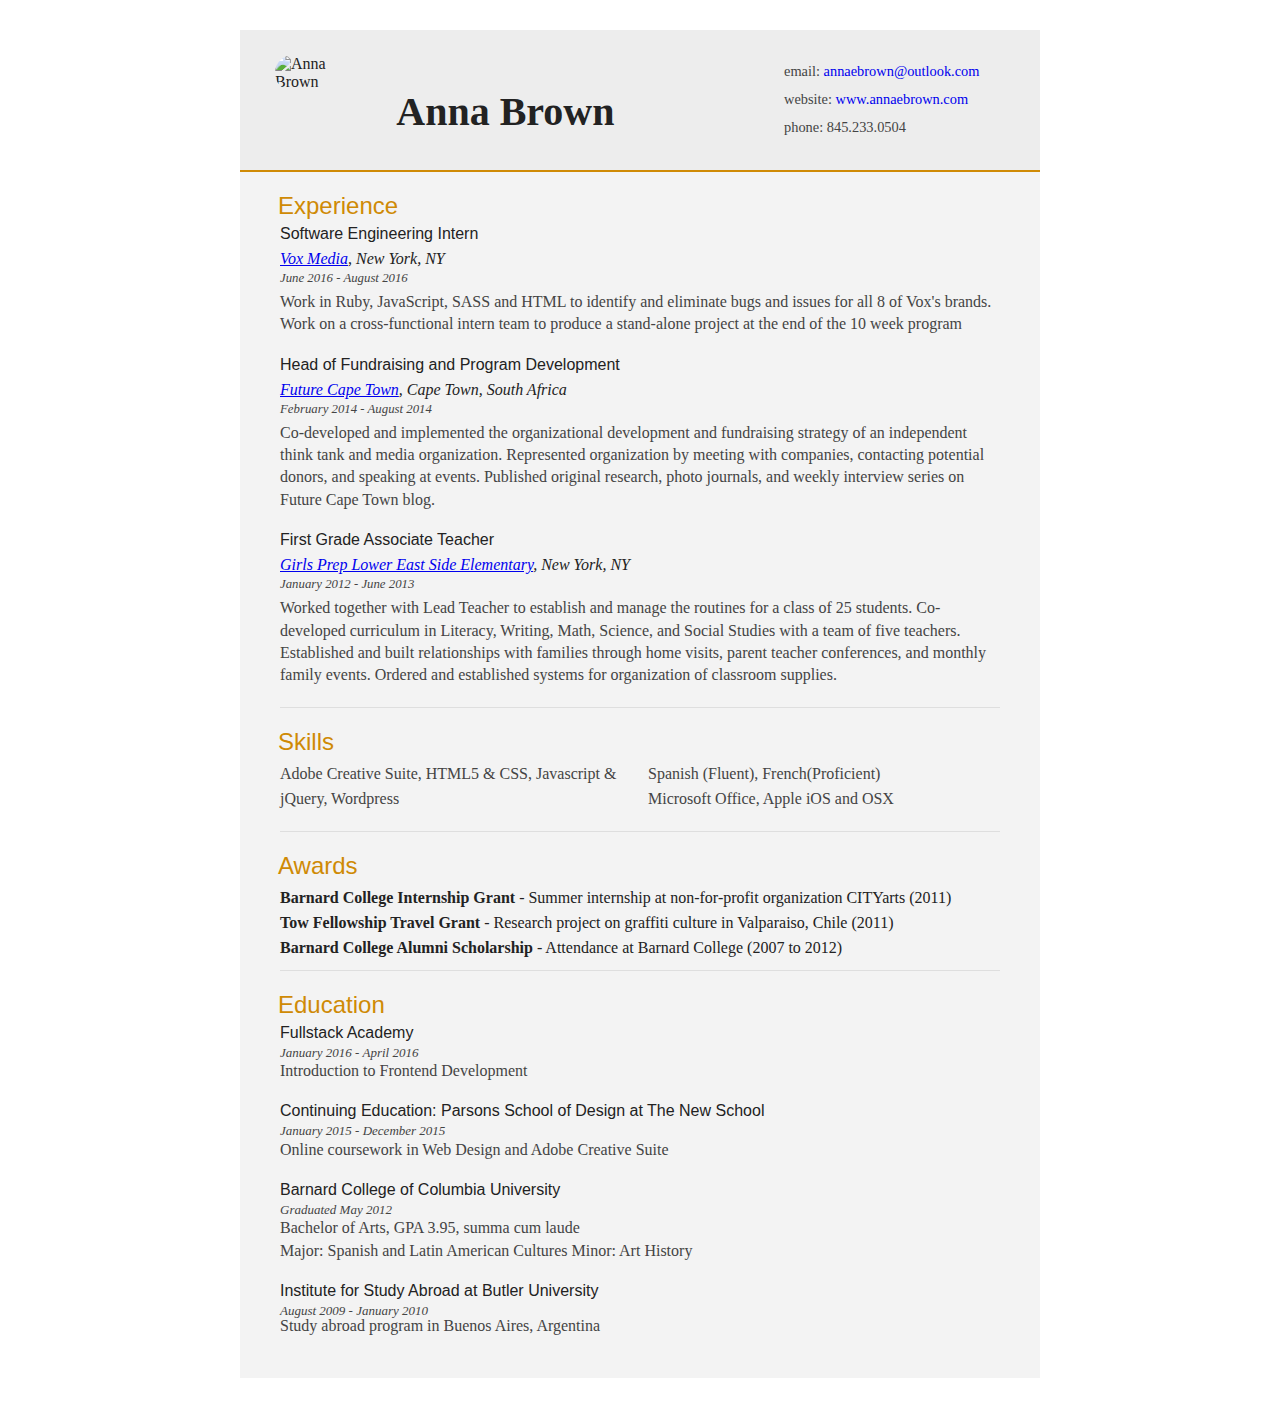
==== resume.html @ 51c84151 "Add files via upload" ====
<!DOCTYPE html>
<html>
	<head>
		<link type="text/css" rel="stylesheet" href="resume.css"/>
		<title>Anna Brown - Curriculum Vitae</title>
		</head>
		<body id="top">
		<div id="cv">
			<div class="mainDetails">
	<div id="picture">
			<img src="image/profile.jpg" alt="Anna Brown" style="width:100px;height:100px;">
	</div>

	<div id="Name">
		<h1>Anna Brown</h1>
	</div>
        <div id="contactDetails">
        	<ul>
        		<li>email: <a href="mailto:annaebrown@outlook.com" target ="_blank">
        		annaebrown@outlook.com</a></li>
        		<li>website: <a href="http://www.annaebrown.com">www.annaebrown.com</a></li>
        		<li>phone: 845.233.0504</li>
        	</ul>
        </div>
      <div class="clear"></div>
	</div>

<div id="mainArea">
<section>
	<div class="sectionTitle">
		<h1>Experience</h1>
	</div>

<div class="sectionContent">
	<article>
		<h2>Software Engineering Intern</h2>
		<h3><a href="http://www.voxmedia.com/">Vox Media</a>, New York, NY</h3>
		<p class="subDetails">June 2016 - August 2016</p>
		<p> Work in Ruby, JavaScript, SASS and HTML to identify and eliminate bugs and issues for all 8 of Vox's brands. Work on a cross-functional intern team to produce a stand-alone project at the end of the 10 week program </p>
	</article>

<article>
		<h2>Head of Fundraising and Program Development</h2>
		<h3><a href="http://www.futurecapetown.com">Future Cape Town</a>, Cape Town, South Africa</h3>
		<p class="subDetails">February 2014 - August 2014</p>
		<p> Co-developed and implemented the organizational development and fundraising strategy of an independent think tank and media organization. Represented organization by meeting with companies, contacting potential donors, and speaking at events. Published original research, photo journals, and weekly interview series on Future Cape Town blog.
 </p>
	</article>

<article>
		<h2>First Grade Associate Teacher</h2>
		<h3><a href="http://www.publicprep.org">Girls Prep Lower East Side Elementary</a>, New York, NY</h3>
		<p class="subDetails">January 2012 - June 2013</p>
		<p> Worked together with Lead Teacher to establish and manage the routines for a class of 25 students. Co-developed curriculum in Literacy, Writing, Math, Science, and Social Studies with a team of five teachers. Established and built relationships with families through home visits, parent teacher conferences, and monthly family events. Ordered and established systems for organization of classroom supplies.
 </p>
	</article>
	</div>
<div class="clear"></div>

<section>
	<div class="sectionTitle">
		<h1>Skills</h1>
	</div>
	<div class="sectionContent">
	<ul class="keySkills">


		<li>Adobe Creative Suite, HTML5 & CSS, Javascript & jQuery, Wordpress</li>
		<li>Spanish (Fluent), French(Proficient)</li>
		<li>Microsoft Office, Apple iOS and OSX</li>
	</ul>
</div>

<div class="clear"></div>
</section>

<section>
<div class="sectionTitle">
	<h1>Awards</h2>
</div>
<div class="sectionContent">
	<ul class="Awards">
		<li><span>Barnard College Internship Grant</span> - Summer internship at non-for-profit organization CITYarts (2011)</li>
		<li><span>Tow Fellowship Travel Grant</span> - Research project on graffiti culture in Valparaiso, Chile (2011)</li>
		<li><span>Barnard College Alumni Scholarship</span> - Attendance at Barnard College (2007 to 2012)</li>
	</ul>
</div>
<div class="clear"></div>
</section>

<section>
<div class="sectionTitle">
	<h1>Education</h1>
	</div>
	<div class="sectionContent">

<article>
  <h2>Fullstack Academy</h2>
  <p id="education1">January 2016 - April 2016</p>
  <p id="education"> Introduction to Frontend Development</p>
  </article>
  <article>
  <h2>Continuing Education: Parsons School of Design at The New School</h2>
  <p id="education1">January 2015 - December 2015</p>
  <p id = "education">Online coursework in Web Design and Adobe Creative Suite</p>
</article>
<article>
	<h2>Barnard College of Columbia University</h2>
	<p id ="education1">Graduated May 2012</p>
	<p id="education">Bachelor of Arts, GPA 3.95, summa cum laude <br>
	Major: Spanish and Latin American Cultures Minor: Art History</p>
</article>

<article>
	<h2>Institute for Study Abroad at Butler University</h2>
	<p id="education1">August 2009 - January 2010 </p>
	<p>Study abroad program in Buenos Aires, Argentina</p>
</article>
</div>
<div class="clear"></div>
		</section>
  </div>
</body>
</html>
---- resume.css ----
@font-face{
		font-family:'Roboto-Thin';
		src:url('source/Roboto-Thin.ttf');
		}

html,body,div,span,object,iframe,h1,h2,h3,h4,h5,h6,p,blockquote,pre,abbr,address,cite,code,del,dfn,em,img,ins,kbd,q,samp,small,strong,sub,sup,var,b,i,dl,dt,dd,ol,ul,li,fieldset,form,label,legend,table,caption,tbody,tfoot,thead,tr,th,td,article,aside,canvas,details,figcaption,figure,footer,header,hgroup,menu,nav,section,summary,time,mark,audio,video {
border:0;
font:inherit;
font-size:100%;
margin:0;
padding:0;
vertical-align:baseline;
font-family:'Roboto-Thin';
}

article,aside,details,figcaption,figure,footer,header,hgroup,menu,nav,section {
display:block;
font-family:'Roboto-Thin';
}

html, body {
	font-family:'Roboto Thin'; font-size: 16px; color: #222;
}

.clear {
	clear: both;
}

p {
	font-size: 1em;
	line-height: 1.4em;
	margin-bottom: 20px;
	color:#444;
}

#cv {
	width: 90%;
	max-width: 800px;
	background:#f3f3f3;
	margin: 30px auto;
}

.mainDetails {
	padding: 25px 35px;
	border-bottom: 2px solid #cf8a05;
	background: #ededed;
}

#mainArea {
	padding: 0 40px;
}

#picture {
	width: 12.5%;
	float: left;
	margin-right: 30px;
}

#contactDetails {
	float: right;
	display:block;
}

#contactDetails ul {
	list-style-type: none;
	font-size: 0.9em;
	margin-top: 2px;
	padding:2px;
	width:30%;
	float:right;
}

#contactDetails ul li {
	margin-bottom: 3px;
	color: #444;
	display:block;
	display:block;
	text-align:left

}

#contactDetails ul li a {
	text-decoration: none;
}

#Name h1 {
	font-size: 2.5em;
	font-weight: 700;
	font-family:'Roboto-Thin';
	margin-bottom: -9px;
	float:left;
	margin-top: 15%;
}

	@media screen and (max-width: 800px) {
		#picture{
		display:none;
	}
	 #Name h1 {
	 	text-transform: uppercase;
	 	font-size: 2.5em;
	 	margin-top: 0px;
	 }
	}

	@media screen and (max-width: 600px){
		#Name h1 {
		font-size: 2em;
		}
		#cv {
			width: 100%;
		}
	}

	@media screen and (max-width: 800px){
		#contactDetails {
			display: none;
		}
	}

#picture img {
	width: 100%;
	height: auto;
	-webkit-border-radius: 100px;
	border-radius:100px;
}

#Name h2 {
	font-size: 1.5em;
	font-family:'Roboto-Thin';
	padding-top:50px;
}

#Name {
float:left;
}

section {
	border-top: 1px solid #dedede;
	padding: 20px 0 0;
}

section:first-child {
	border-top: 0;
}

section:last-child {
	padding: 20px 0 10px;
}

.sectionTitle {
	float: left;
	width: 25%;
}

.sectionContent {
	float: right;
	width: 72.5%;
}

.sectionTitle h1 {
	font-family: 'Roboto-Light', Helvetica, Arial, sans-serif;
	font-size: 1.2em;
	font-style:bold;
	color: #cf8a05;
	margin-bottom: 5px;
}

@media screen and (max-width: 600px){
	.sectionTitle h1 {
	 	font-size:20px;
	}
	.sectionContent{
		font-size:12px;
	}
}

.sectionContent h2 {
	font-family: 'Roboto-Light', Helvetica, Arial, sans-serif;
	font-size: 1em;
	margin-bottom: -1px;
	margin-top:2px;
}

.sectionContent h3{
	margin-top:8px;
	font-style:italic;
}

.subDetails {
	font-size: .8em;
	font-style: italic;
	margin-bottom: 3px;
	margin-top:2px;
}

.keySkills {
	list-style-type: none;
	-moz-column-count:3;
	-webkit-column-count:3;
	column-count:3;
	margin-bottom: 20px;
	font-size: 1em;
	color: #444;
}

.keySkills ul li {
	margin-bottom: 3px;
}

.sectionContent .Awards{
list-style-type:none;
margin-bottom:10px;
margin-top:1px;
}

ul li{
	line-height:25px;
}

span {
	font-weight:bold;
}

#headshot {
	display: none;
}

#name, #contactDetails {
	float: none;
	width: 100%;
	text-align: center;
}

.sectionTitle, .sectionContent {
	float: none;
	width: 100%;
}

.sectionTitle {
	margin-left: -2px;
	font-size: 1.25em;
}

.keySkills {
	-moz-column-count:2;
	-webkit-column-count:2;
	column-count:2;
	}

#education {
	font-style:none;
	margin-top:3px;
}

#education1 {
	margin-bottom:-5px;
	margin-top:3px;
	font-style:italic;
	font-size:13px;
}
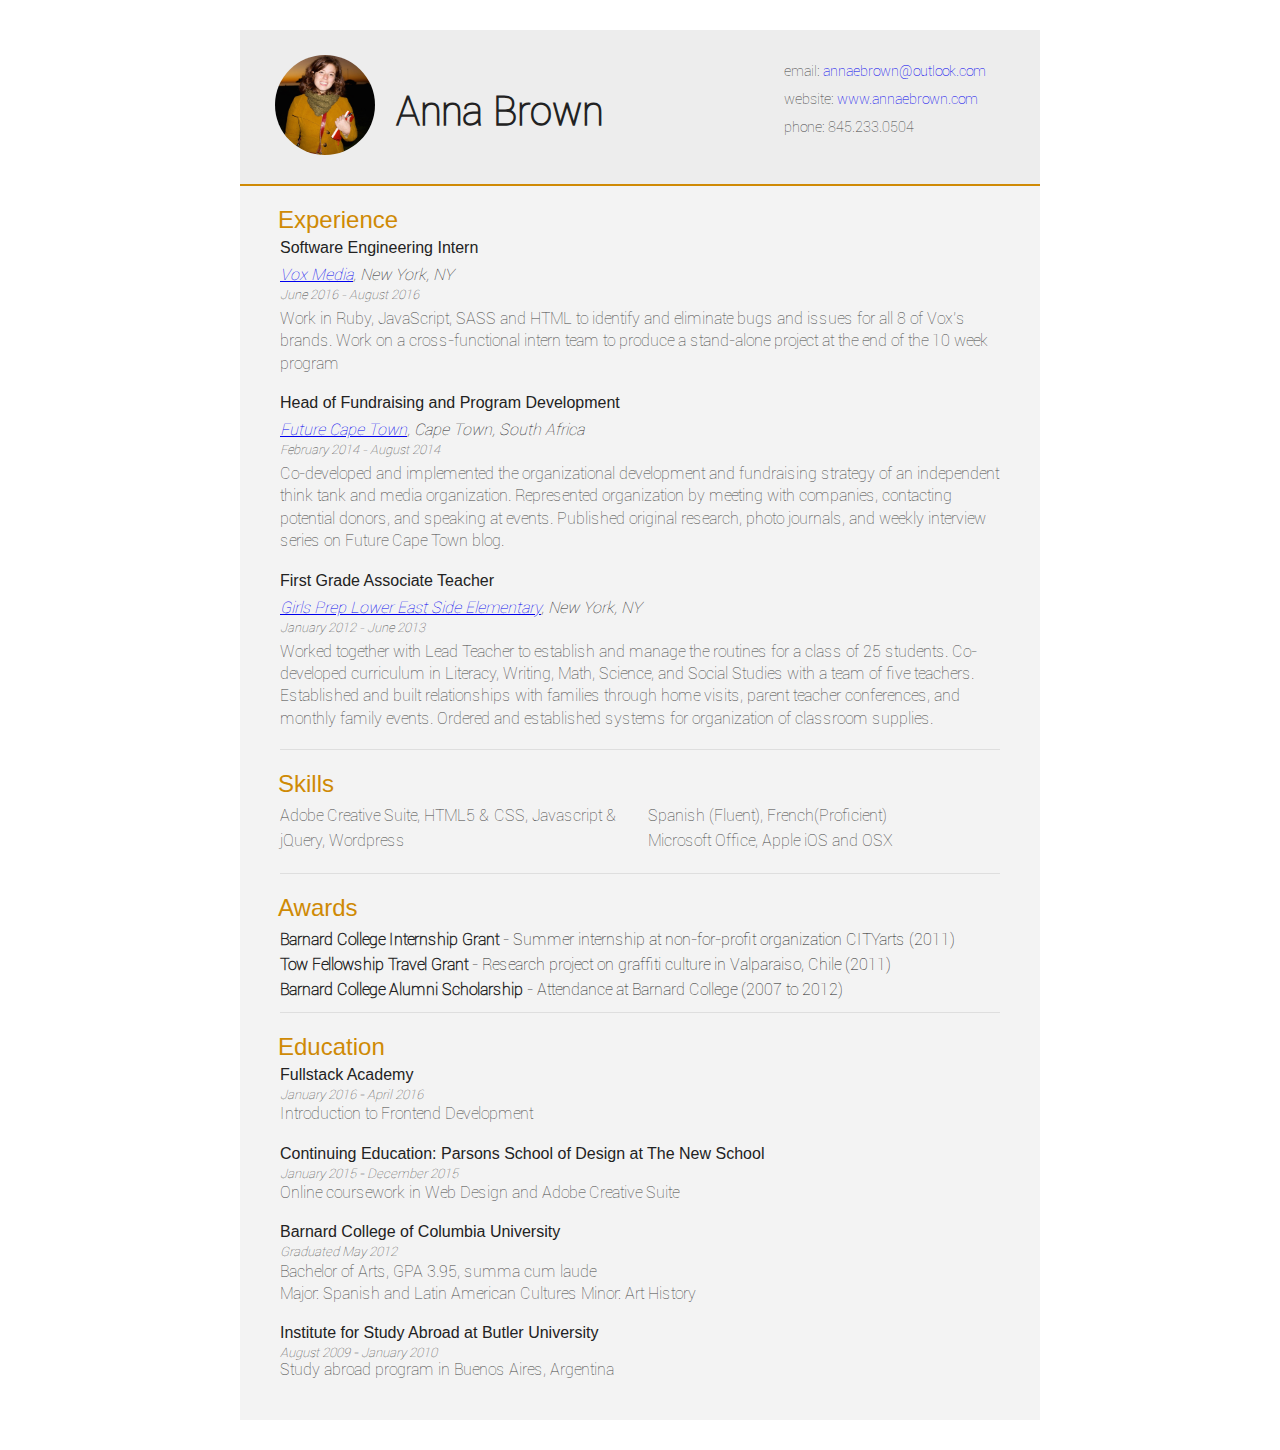
==== commit 52cf537a: "whitespace" ====
--- a/resume.html
+++ b/resume.html
@@ -1,57 +1,57 @@
 <!DOCTYPE html>
 <html>
-	<head>
-		<link type="text/css" rel="stylesheet" href="resume.css"/>
-		<title>Anna Brown - Curriculum Vitae</title>
-		</head>
-		<body id="top">
-		<div id="cv">
-			<div class="mainDetails">
-	<div id="picture">
-			<img src="image/profile.jpg" alt="Anna Brown" style="width:100px;height:100px;">
-	</div>
+<head>
+<link type="text/css" rel="stylesheet" href="resume.css"/>
+<title>Anna Brown - Curriculum Vitae</title>
+</head>
+<body id="top">
+<div id="cv">
+<div class="mainDetails">
+<div id="picture">
+<img src="image/profile.jpg" alt="Anna Brown" style="width:100px;height:100px;">
+</div>
 
-	<div id="Name">
-		<h1>Anna Brown</h1>
-	</div>
-        <div id="contactDetails">
-        	<ul>
-        		<li>email: <a href="mailto:annaebrown@outlook.com" target ="_blank">
-        		annaebrown@outlook.com</a></li>
-        		<li>website: <a href="http://www.annaebrown.com">www.annaebrown.com</a></li>
-        		<li>phone: 845.233.0504</li>
-        	</ul>
-        </div>
-      <div class="clear"></div>
-	</div>
+<div id="Name">
+<h1>Anna Brown</h1>
+</div>
+<div id="contactDetails">
+	<ul>
+		<li>email: <a href="mailto:annaebrown@outlook.com" target ="_blank">
+		annaebrown@outlook.com</a></li>
+		<li>website: <a href="http://www.annaebrown.com">www.annaebrown.com</a></li>
+		<li>phone: 845.233.0504</li>
+	</ul>
+</div>
+<div class="clear"></div>
+</div>
 
 <div id="mainArea">
 <section>
-	<div class="sectionTitle">
-		<h1>Experience</h1>
-	</div>
+<div class="sectionTitle">
+	<h1>Experience</h1>
+</div>
 
 <div class="sectionContent">
-	<article>
-		<h2>Software Engineering Intern</h2>
-		<h3><a href="http://www.voxmedia.com/">Vox Media</a>, New York, NY</h3>
-		<p class="subDetails">June 2016 - August 2016</p>
-		<p> Work in Ruby, JavaScript, SASS and HTML to identify and eliminate bugs and issues for all 8 of Vox's brands. Work on a cross-functional intern team to produce a stand-alone project at the end of the 10 week program </p>
-	</article>
+<article>
+	<h2>Software Engineering Intern</h2>
+	<h3><a href="http://www.voxmedia.com/">Vox Media</a>, New York, NY</h3>
+	<p class="subDetails">June 2016 - August 2016</p>
+	<p> Work in Ruby, JavaScript, SASS and HTML to identify and eliminate bugs and issues for all 8 of Vox's brands. Work on a cross-functional intern team to produce a stand-alone project at the end of the 10 week program </p>
+</article>
 
 <article>
-		<h2>Head of Fundraising and Program Development</h2>
-		<h3><a href="http://www.futurecapetown.com">Future Cape Town</a>, Cape Town, South Africa</h3>
-		<p class="subDetails">February 2014 - August 2014</p>
-		<p> Co-developed and implemented the organizational development and fundraising strategy of an independent think tank and media organization. Represented organization by meeting with companies, contacting potential donors, and speaking at events. Published original research, photo journals, and weekly interview series on Future Cape Town blog.
+  <h2>Head of Fundraising and Program Development</h2>
+  <h3><a href="http://www.futurecapetown.com">Future Cape Town</a>, Cape Town, South Africa</h3>
+  <p class="subDetails">February 2014 - August 2014</p>
+  <p> Co-developed and implemented the organizational development and fundraising strategy of an independent think tank and media organization. Represented organization by meeting with companies, contacting potential donors, and speaking at events. Published original research, photo journals, and weekly interview series on Future Cape Town blog.
  </p>
 	</article>
 
 <article>
-		<h2>First Grade Associate Teacher</h2>
-		<h3><a href="http://www.publicprep.org">Girls Prep Lower East Side Elementary</a>, New York, NY</h3>
-		<p class="subDetails">January 2012 - June 2013</p>
-		<p> Worked together with Lead Teacher to establish and manage the routines for a class of 25 students. Co-developed curriculum in Literacy, Writing, Math, Science, and Social Studies with a team of five teachers. Established and built relationships with families through home visits, parent teacher conferences, and monthly family events. Ordered and established systems for organization of classroom supplies.
+	<h2>First Grade Associate Teacher</h2>
+	<h3><a href="http://www.publicprep.org">Girls Prep Lower East Side Elementary</a>, New York, NY</h3>
+	<p class="subDetails">January 2012 - June 2013</p>
+	<p> Worked together with Lead Teacher to establish and manage the routines for a class of 25 students. Co-developed curriculum in Literacy, Writing, Math, Science, and Social Studies with a team of five teachers. Established and built relationships with families through home visits, parent teacher conferences, and monthly family events. Ordered and established systems for organization of classroom supplies.
  </p>
 	</article>
 	</div>
@@ -59,12 +59,10 @@
 
 <section>
 	<div class="sectionTitle">
-		<h1>Skills</h1>
+	<h1>Skills</h1>
 	</div>
 	<div class="sectionContent">
 	<ul class="keySkills">
-
-
 		<li>Adobe Creative Suite, HTML5 & CSS, Javascript & jQuery, Wordpress</li>
 		<li>Spanish (Fluent), French(Proficient)</li>
 		<li>Microsoft Office, Apple iOS and OSX</li>
@@ -80,9 +78,9 @@
 </div>
 <div class="sectionContent">
 	<ul class="Awards">
-		<li><span>Barnard College Internship Grant</span> - Summer internship at non-for-profit organization CITYarts (2011)</li>
-		<li><span>Tow Fellowship Travel Grant</span> - Research project on graffiti culture in Valparaiso, Chile (2011)</li>
-		<li><span>Barnard College Alumni Scholarship</span> - Attendance at Barnard College (2007 to 2012)</li>
+	<li><span>Barnard College Internship Grant</span> - Summer internship at non-for-profit organization CITYarts (2011)</li>
+	<li><span>Tow Fellowship Travel Grant</span> - Research project on graffiti culture in Valparaiso, Chile (2011)</li>
+	<li><span>Barnard College Alumni Scholarship</span> - Attendance at Barnard College (2007 to 2012)</li>
 	</ul>
 </div>
 <div class="clear"></div>
